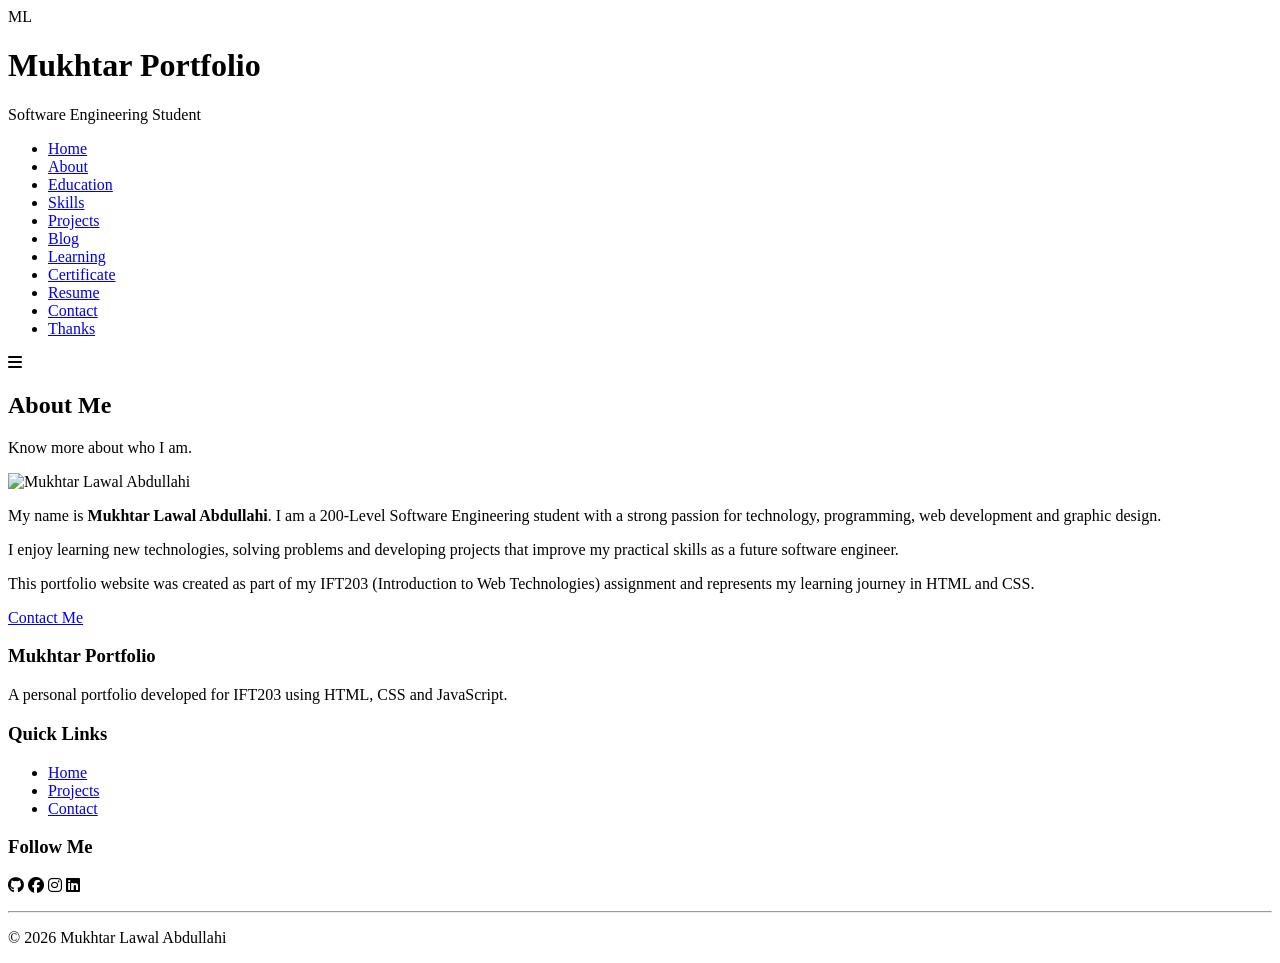
==== about.html @ 909b0222 "Add files via upload" ====
<!DOCTYPE html>
<html lang="en">

<head>
    <meta charset="UTF-8">
    <meta name="viewport" content="width=device-width, initial-scale=1.0">
    <title>About | Mukhtar Portfolio</title>

    <link rel="stylesheet" href="../css/style.css">

    <link rel="stylesheet"
    href="https://cdnjs.cloudflare.com/ajax/libs/font-awesome/6.7.2/css/all.min.css">
</head>

<body>

<header>

<div class="container navbar">

<div class="logo">

<div class="logo-box">ML</div>

<div class="logo-text">
<h1>Mukhtar Portfolio</h1>
<p>Software Engineering Student</p>
</div>

</div>

<nav>

<ul class="nav-links">

<li><a href="index.html">Home</a></li>
<li><a href="about.html" class="active">About</a></li>
<li><a href="education.html">Education</a></li>
<li><a href="skills.html">Skills</a></li>
<li><a href="projects.html">Projects</a></li>
<li><a href="blog.html">Blog</a></li>
<li><a href="learning.html">Learning</a></li>
<li><a href="certificate.html">Certificate</a></li>
<li><a href="resume.html">Resume</a></li>
<li><a href="contact.html">Contact</a></li>
<li><a href="thanks.html">Thanks</a></li>

</ul>

</nav>

<div class="menu-btn">
<i class="fas fa-bars"></i>
</div>

</div>

</header>

<section>

<div class="container">

<h2 class="section-title">
About Me
</h2>

<p class="section-subtitle">
Know more about who I am.
</p>

<img src="../images/profile.png"
alt="Mukhtar Lawal Abdullahi"
class="profile-image">

<br>

<p>

My name is <strong>Mukhtar Lawal Abdullahi</strong>. I am a 200-Level Software Engineering student with a strong passion for technology, programming, web development and graphic design.

</p>

<p>

I enjoy learning new technologies, solving problems and developing projects that improve my practical skills as a future software engineer.

</p>

<p>

This portfolio website was created as part of my IFT203 (Introduction to Web Technologies) assignment and represents my learning journey in HTML and CSS.

</p>

<div class="center-btn">

<a href="contact.html" class="btn btn-primary">

Contact Me

</a>

</div>

</div>

</section>

<footer>

<div class="container">

<div class="footer-content">

<div>

<h3>Mukhtar Portfolio</h3>

<p>
A personal portfolio developed for IFT203 using HTML, CSS and JavaScript.
</p>

</div>

<div>

<h3>Quick Links</h3>

<ul>

<li><a href="index.html">Home</a></li>

<li><a href="projects.html">Projects</a></li>

<li><a href="contact.html">Contact</a></li>

</ul>

</div>

<div>

<h3>Follow Me</h3>

<p>

<i class="fab fa-github"></i>

<i class="fab fa-facebook"></i>

<i class="fab fa-instagram"></i>

<i class="fab fa-linkedin"></i>

</p>

</div>

</div>

<hr>

<p class="copyright">

© 2026 Mukhtar Lawal Abdullahi

</p>

</div>

</footer>

<script src="../js/script.js"></script>

</body>

</html>
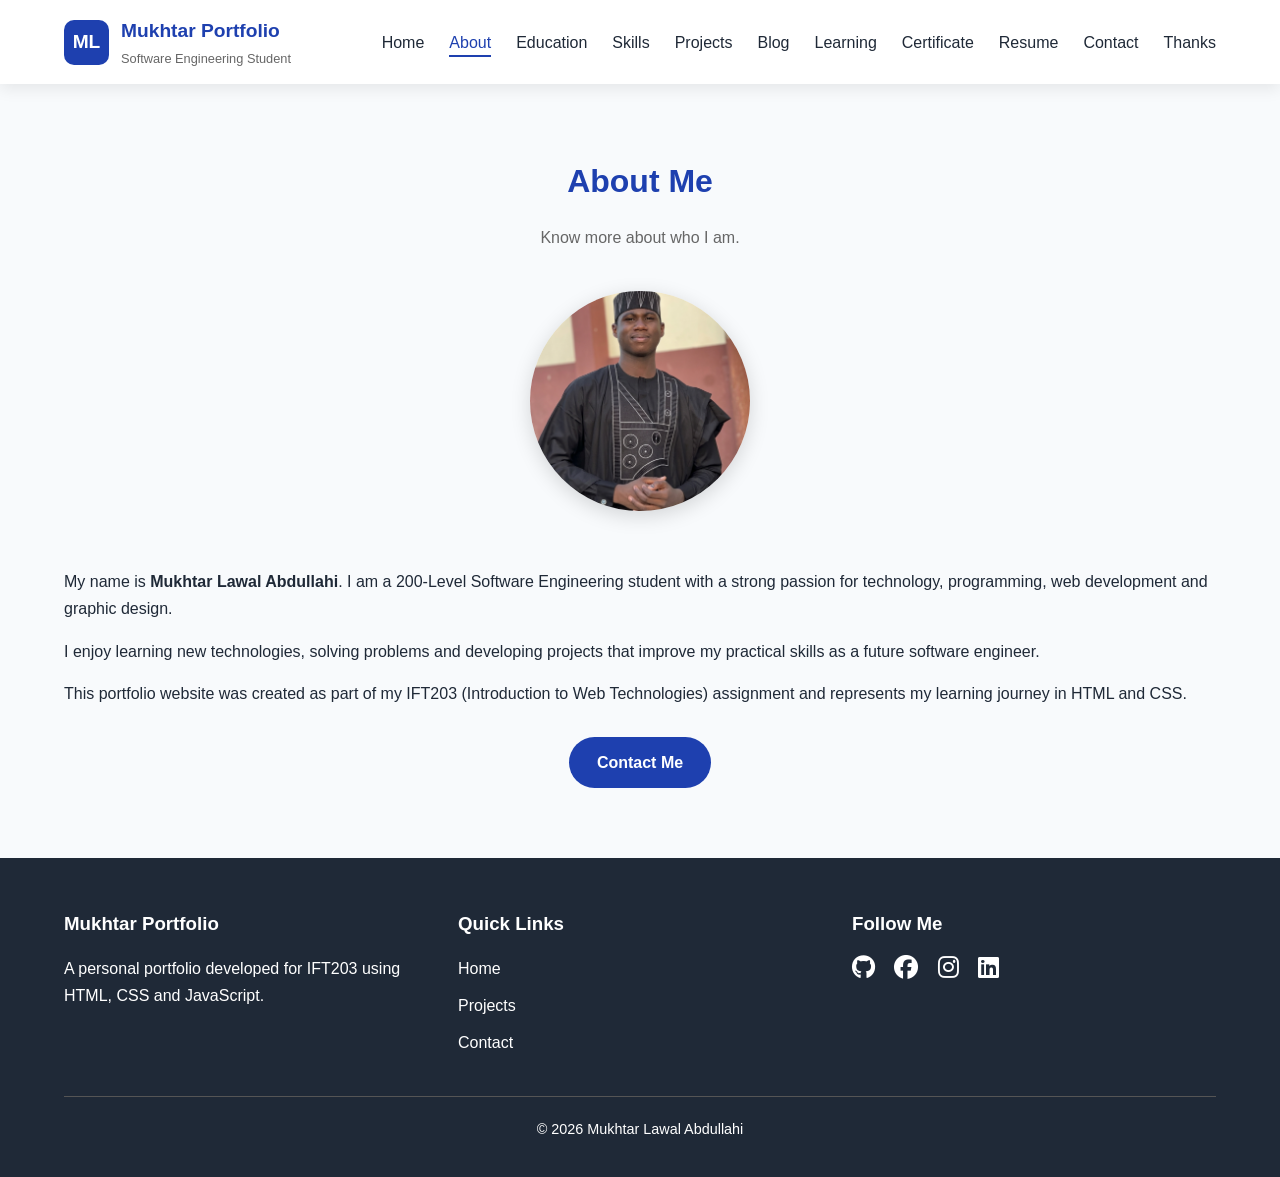
==== commit 080a7827: "Replace 'thanks.html' link with 'acknowledge.html'" ====
--- a/about.html
+++ b/about.html
@@ -43,7 +43,7 @@
 <li><a href="certificate.html">Certificate</a></li>
 <li><a href="resume.html">Resume</a></li>
 <li><a href="contact.html">Contact</a></li>
-<li><a href="thanks.html">Thanks</a></li>
+<li><a href="acknowledge.html">Thanks</a></li>
 
 </ul>
 
@@ -175,4 +175,4 @@
 
 </body>
 
-</html>+</html>
--- a/css/style.css
+++ b/css/style.css
@@ -0,0 +1,328 @@
+/* ==========================================
+   MUKHTAR PORTFOLIO V2
+   Author: Mukhtar
+   Course: IFT203 - Introduction to Web Technologies
+========================================== */
+
+/* Google Font */
+@import url('https://fonts.googleapis.com/css2?family=Poppins:wght@300;400;500;600;700;800&display=swap');
+
+/* CSS Variables */
+:root{
+    --primary:#1E40AF;
+    --secondary:#3B82F6;
+    --dark:#1F2937;
+    --light:#F8FAFC;
+    --white:#FFFFFF;
+    --gray:#E5E7EB;
+    --shadow:0 5px 15px rgba(0,0,0,.08);
+    --radius:12px;
+}
+
+/* Reset */
+
+*{
+    margin:0;
+    padding:0;
+    box-sizing:border-box;
+}
+
+/* Smooth Scrolling */
+
+html{
+    scroll-behavior:smooth;
+}
+
+/* Body */
+
+body{
+    font-family:'Poppins',sans-serif;
+    background:var(--light);
+    color:var(--dark);
+    line-height:1.7;
+}
+
+/* Images */
+
+img{
+    max-width:100%;
+    display:block;
+}
+
+/* Links */
+
+a{
+    text-decoration:none;
+    color:inherit;
+}
+
+/* Lists */
+
+ul{
+    list-style:none;
+}
+
+/* Container */
+
+.container{
+    width:90%;
+    max-width:1200px;
+    margin:auto;
+}
+
+/* Sections */
+
+section{
+    padding:70px 0;
+}
+
+/* Titles */
+
+.section-title{
+    text-align:center;
+    font-size:2rem;
+    color:var(--primary);
+    margin-bottom:15px;
+}
+
+.section-subtitle{
+    text-align:center;
+    color:#666;
+    margin-bottom:40px;
+}
+
+/* Paragraph */
+
+p{
+    margin-bottom:15px;
+}
+
+/* Buttons */
+
+.btn{
+    display:inline-block;
+    padding:12px 28px;
+    border-radius:30px;
+    transition:.3s;
+    font-weight:600;
+}
+
+.btn-primary{
+    background:var(--primary);
+    color:var(--white);
+}
+
+.btn-primary:hover{
+    background:var(--secondary);
+}
+
+.btn-secondary{
+    border:2px solid var(--primary);
+    color:var(--primary);
+    background:transparent;
+}
+
+.btn-secondary:hover{
+    background:var(--primary);
+    color:var(--white);
+}
+/* ==========================================
+   HEADER & NAVIGATION
+========================================== */
+
+header{
+    background: var(--white);
+    box-shadow: var(--shadow);
+    position: sticky;
+    top: 0;
+    z-index: 1000;
+}
+
+.navbar{
+    display: flex;
+    justify-content: space-between;
+    align-items: center;
+    padding: 15px 0;
+}
+
+.logo{
+    display: flex;
+    align-items: center;
+    gap: 12px;
+}
+
+.logo-box{
+    width: 45px;
+    height: 45px;
+    background: var(--primary);
+    color: var(--white);
+    display: flex;
+    justify-content: center;
+    align-items: center;
+    border-radius: 10px;
+    font-size: 1.2rem;
+    font-weight: 700;
+}
+
+.logo-text h1{
+    font-size: 1.2rem;
+    color: var(--primary);
+}
+
+.logo-text p{
+    font-size: .8rem;
+    color: #666;
+    margin: 0;
+}
+
+.nav-links{
+    display: flex;
+    gap: 25px;
+}
+
+.nav-links a{
+    font-weight: 500;
+    color: var(--dark);
+    transition: .3s;
+    padding-bottom: 4px;
+}
+
+.nav-links a:hover,
+.nav-links a.active{
+    color: var(--primary);
+    border-bottom: 2px solid var(--primary);
+}
+
+.menu-btn{
+    display: none;
+    font-size: 1.6rem;
+    cursor: pointer;
+    color: var(--primary);
+}
+
+/* Mobile Navigation */
+
+@media(max-width:768px){
+
+    .menu-btn{
+        display:block;
+    }
+
+    .nav-links{
+        display:none;
+        flex-direction:column;
+        position:absolute;
+        top:75px;
+        left:0;
+        width:100%;
+        background:var(--white);
+        padding:20px;
+        box-shadow:var(--shadow);
+    }
+
+    .nav-links.show{
+        display:flex;
+    }
+}
+/* ===============================
+   SKILLS CARDS
+================================ */
+
+.cards{
+    display:grid;
+    grid-template-columns:repeat(auto-fit,minmax(220px,1fr));
+    gap:25px;
+    margin-top:40px;
+}
+
+.card{
+    background:#fff;
+    padding:30px;
+    text-align:center;
+    border-radius:12px;
+    box-shadow:0 5px 15px rgba(0,0,0,.08);
+    transition:.3s;
+}
+
+.card:hover{
+    transform:translateY(-8px);
+}
+
+.card i{
+    font-size:45px;
+    color:var(--primary);
+    margin-bottom:20px;
+}
+
+.card h3{
+    margin-bottom:15px;
+}
+/* ===============================
+   FOOTER
+================================ */
+
+footer{
+    background: var(--dark);
+    color: var(--white);
+    padding: 50px 0 20px;
+}
+
+.footer-content{
+    display:grid;
+    grid-template-columns:repeat(auto-fit,minmax(220px,1fr));
+    gap:30px;
+}
+
+.footer-content h3{
+    margin-bottom:15px;
+}
+
+.footer-content ul li{
+    margin-bottom:10px;
+}
+
+.footer-content a:hover{
+    color:var(--secondary);
+}
+
+.footer-content i{
+    font-size:24px;
+    margin-right:15px;
+    cursor:pointer;
+    transition:.3s;
+}
+
+.footer-content i:hover{
+    color:var(--secondary);
+}
+
+footer hr{
+    margin:30px 0 20px;
+    border:none;
+    height:1px;
+    background:#555;
+}
+
+.copyright{
+    text-align:center;
+    font-size:.9rem;
+}
+.card p{
+    word-wrap: break-word;
+    overflow-wrap: break-word;
+    word-break: break-word;
+}
+.center-btn{
+    text-align:center;
+    margin-top:30px;
+}
+
+.profile-image{
+    width:220px;
+    height:220px;
+    border-radius:50%;
+    object-fit:cover;
+    display:block;
+    margin:30px auto;
+    box-shadow:0 5px 20px rgba(0,0,0,.15);
+}
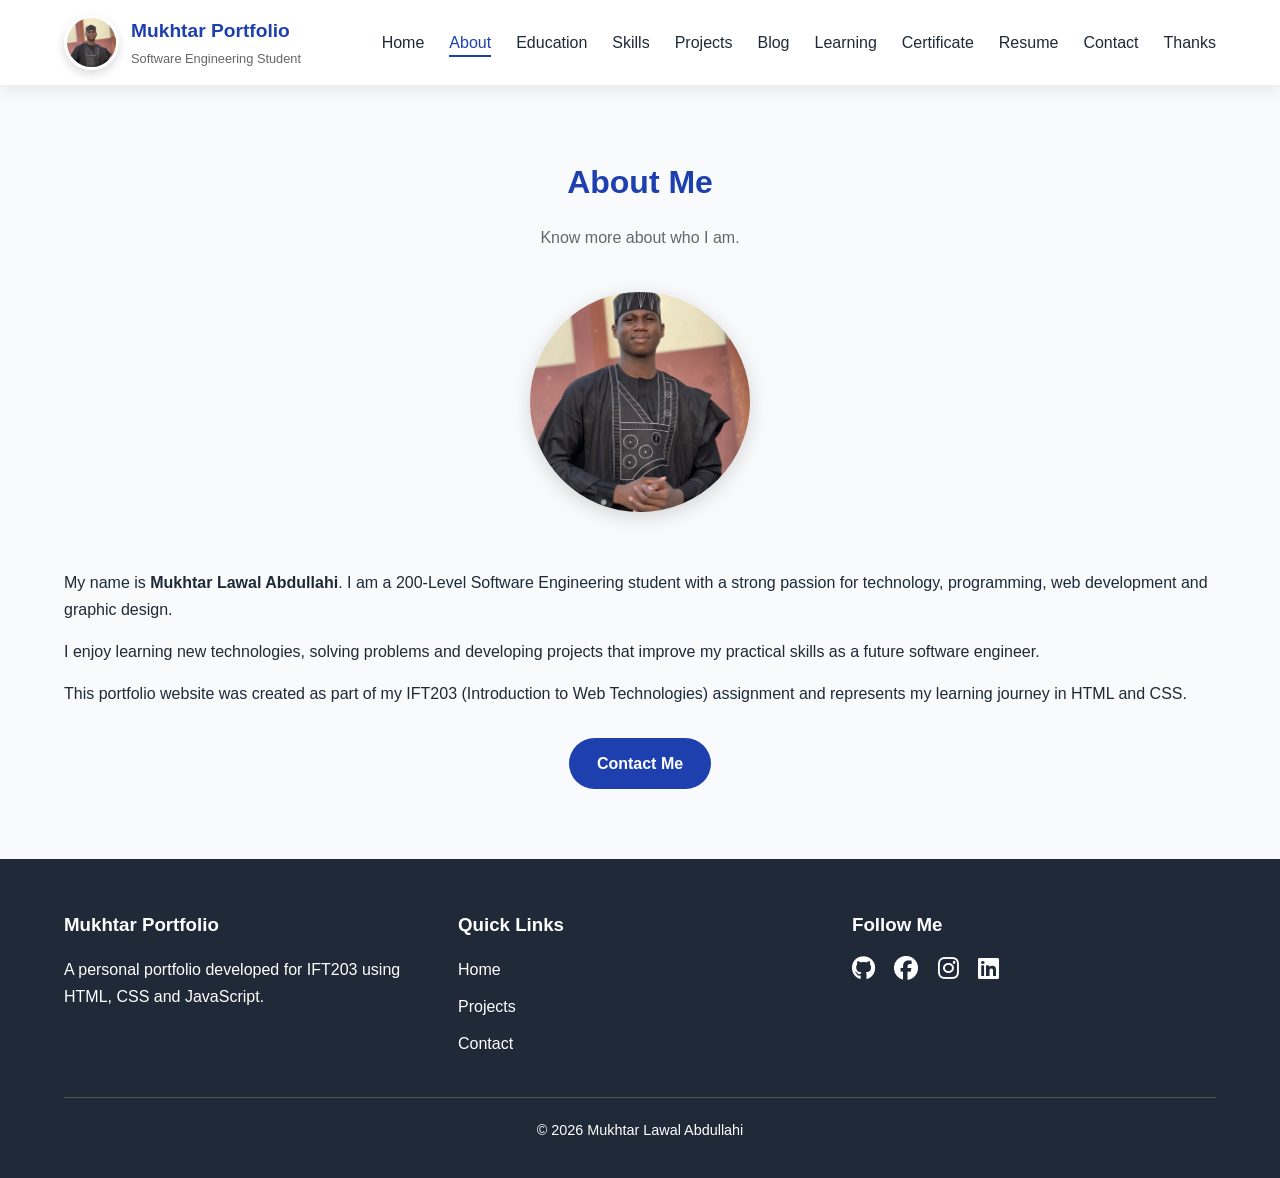
==== commit d1d2570a: "Update logo section with profile image Replaced logo box with profile image for better visual repres" ====
--- a/about.html
+++ b/about.html
@@ -19,9 +19,9 @@
 <div class="container navbar">
 
 <div class="logo">
-
-<div class="logo-box">ML</div>
-
+<img src="../images/profile.png"
+alt="Mukhtar Lawal Abdullahi"
+class="nav-profile">
 <div class="logo-text">
 <h1>Mukhtar Portfolio</h1>
 <p>Software Engineering Student</p>
--- a/css/style.css
+++ b/css/style.css
@@ -1,13 +1,5 @@
-/* ==========================================
-   MUKHTAR PORTFOLIO V2
-   Author: Mukhtar
-   Course: IFT203 - Introduction to Web Technologies
-========================================== */
-
-/* Google Font */
 @import url('https://fonts.googleapis.com/css2?family=Poppins:wght@300;400;500;600;700;800&display=swap');
 
-/* CSS Variables */
 :root{
     --primary:#1E40AF;
     --secondary:#3B82F6;
@@ -19,21 +11,16 @@
     --radius:12px;
 }
 
-/* Reset */
-
 *{
     margin:0;
     padding:0;
     box-sizing:border-box;
 }
 
-/* Smooth Scrolling */
-
 html{
     scroll-behavior:smooth;
 }
 
-/* Body */
 
 body{
     font-family:'Poppins',sans-serif;
@@ -42,27 +29,25 @@
     line-height:1.7;
 }
 
-/* Images */
 
 img{
     max-width:100%;
     display:block;
 }
 
-/* Links */
+
 
 a{
     text-decoration:none;
     color:inherit;
 }
 
-/* Lists */
+
 
 ul{
     list-style:none;
 }
 
-/* Container */
 
 .container{
     width:90%;
@@ -70,13 +55,10 @@
     margin:auto;
 }
 
-/* Sections */
-
 section{
     padding:70px 0;
 }
 
-/* Titles */
 
 .section-title{
     text-align:center;
@@ -91,13 +73,9 @@
     margin-bottom:40px;
 }
 
-/* Paragraph */
-
 p{
     margin-bottom:15px;
 }
-
-/* Buttons */
 
 .btn{
     display:inline-block;
@@ -126,9 +104,6 @@
     background:var(--primary);
     color:var(--white);
 }
-/* ==========================================
-   HEADER & NAVIGATION
-========================================== */
 
 header{
     background: var(--white);
@@ -200,8 +175,6 @@
     color: var(--primary);
 }
 
-/* Mobile Navigation */
-
 @media(max-width:768px){
 
     .menu-btn{
@@ -224,9 +197,6 @@
         display:flex;
     }
 }
-/* ===============================
-   SKILLS CARDS
-================================ */
 
 .cards{
     display:grid;
@@ -257,9 +227,7 @@
 .card h3{
     margin-bottom:15px;
 }
-/* ===============================
-   FOOTER
-================================ */
+
 
 footer{
     background: var(--dark);
@@ -325,4 +293,44 @@
     display:block;
     margin:30px auto;
     box-shadow:0 5px 20px rgba(0,0,0,.15);
-}+}
+
+.hero-social{
+    margin:25px 0;
+    display:flex;
+    justify-content:center;
+    gap:15px;
+flex-wrap:nowrap;
+overflow-x:auto;
+padding-bottom:10px;
+}
+
+.hero-social a{
+    width:45px;
+    height:45px;
+    display:flex;
+    justify-content:center;
+    align-items:center;
+    border-radius:50%;
+    background:#ffffff;
+    color:#1E293B;
+    text-decoration:none;
+    font-size:22px;
+    box-shadow:0 5px 15px rgba(0,0,0,.12);
+    transition:.3s;
+}
+
+.hero-social a:hover{
+    background:#0EA5E9;
+    color:white;
+    transform:translateY(-5px);
+}
+.nav-profile{
+    width:55px;
+    height:55px;
+    border-radius:50%;
+    object-fit:cover;
+    object-position:center top;
+    border:3px solid #ffffff;
+    box-shadow:0 4px 10px rgba(0,0,0,.15);
+}
